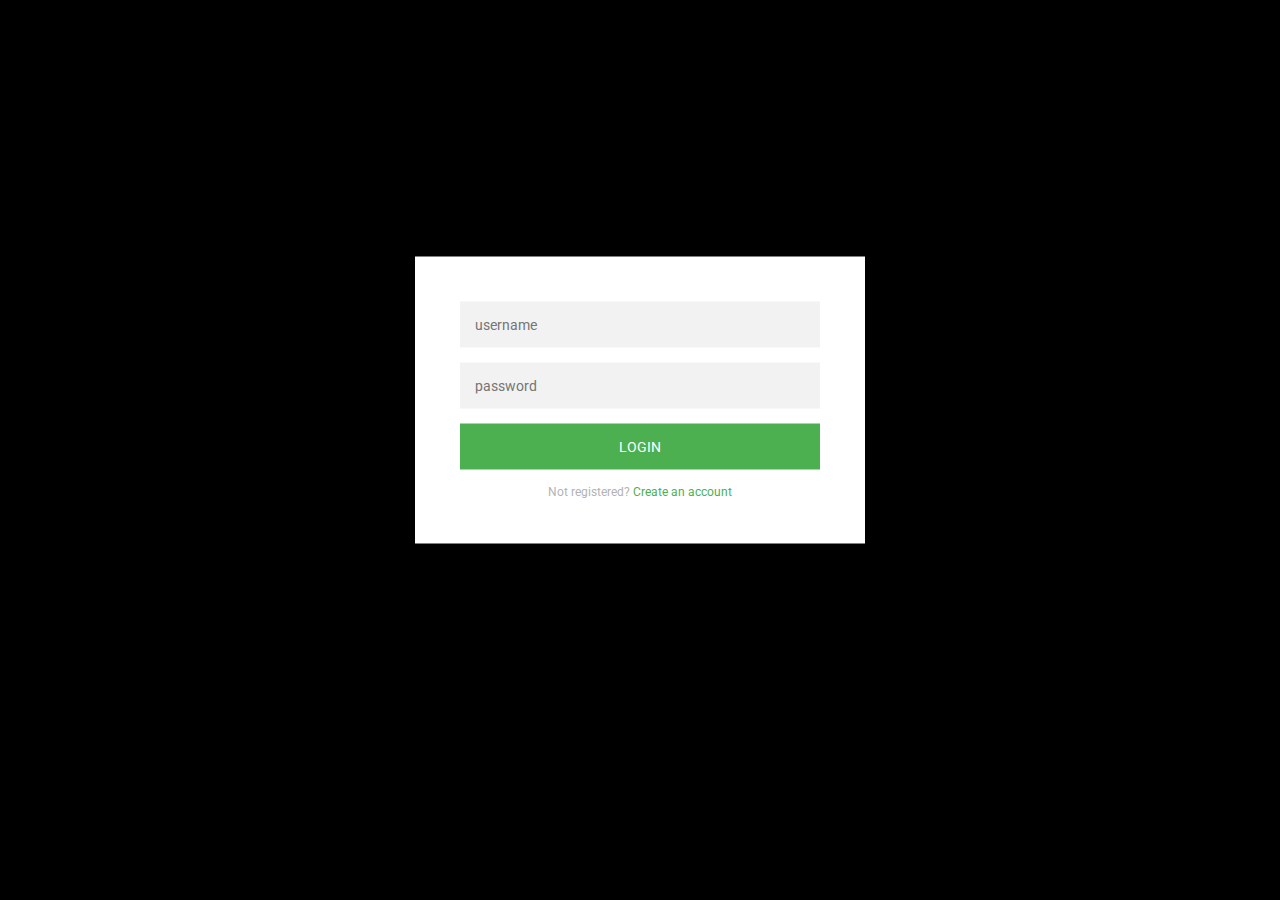
==== login-system/index.html @ 2bc075ff "update" ====
<!DOCTYPE html>
<html lang="en" >
<head>
	<meta charset="UTF-8">
	<title>Login</title>
	<link rel="stylesheet" href="style.css">
</head>
<body>

<div class="login-page">
	<div class="form">
		<form class="register-form">
			<input type="text" placeholder="Name - Surname"/>
			<input type="password" placeholder="Password"/>
			<input type="text" placeholder="Email address"/>
			<input type="text" placeholder="Organization Name"/>
			<input type="text" placeholder="Number Tax"/>
			<input type="text" placeholder="Tel Number"/>
			<input type="text" placeholder="Organization Location"/>
			<button>create</button>
			<p class="message">Already registered? <a href="#">Sign In</a></p>
		</form>
		<form class="login-form">
			<input type="text" placeholder="username"/>
			<input type="password" placeholder="password"/>
			<button>login</button>
			<p class="message">Not registered? <a href="#">Create an account</a></p>
		</form>
	</div>
</div>
	<script src='https://cdnjs.cloudflare.com/ajax/libs/jquery/2.1.3/jquery.min.js'></script>
	<script src="script.js"></script>
</body>
</html>
---- login-system/style.css ----
@import url(https://fonts.googleapis.com/css?family=Roboto:300);

body {
	display: flex;
	align-items: center;
	justify-content: center;
	height: 100vh;
	margin: 0;
}

.login-page {
	position: absolute;
	top: 50%;
	left: 50%;
	transform: translate(-50%, -50%);
}

.form {
	position: relative;
	z-index: 1;
	background: #FFFFFF;
	max-width: 360px;
	margin: 0 auto 100px;
	padding: 45px;
	text-align: center;
	box-shadow: 0 0 20px 0 rgba(0, 0, 0, 0.2), 0 5px 5px 0 rgba(0, 0, 0, 0.24);
}
.form input {
	font-family: "Roboto", sans-serif;
	outline: 0;
	background: #f2f2f2;
	width: 100%;
	border: 0;
	margin: 0 0 15px;
	padding: 15px;
	box-sizing: border-box;
	font-size: 14px;
}
.form button {
	font-family: "Roboto", sans-serif;
	text-transform: uppercase;
	outline: 0;
	background: #4CAF50;
	width: 100%;
	border: 0;
	padding: 15px;
	color: #FFFFFF;
	font-size: 14px;
	-webkit-transition: all 0.3 ease;
	transition: all 0.3 ease;
	cursor: pointer;
}
.form button:hover,.form button:active,.form button:focus {
	background: #43A047;
}
.form .message {
	margin: 15px 0 0;
	color: #b3b3b3;
	font-size: 12px;
}
.form .message a {
	color: #4CAF50;
	text-decoration: none;
}
.form .register-form {
	display: none;
}
.container {
	position: relative;
	z-index: 1;
	max-width: 300px;
	margin: 0 auto;
}
.container:before, .container:after {
	content: "";
	display: block;
	clear: both;
}
.container .info {
	margin: 50px auto;
	text-align: center;
}
.container .info h1 {
	margin: 0 0 15px;
	padding: 0;
	font-size: 36px;
	font-weight: 300;
	color: #1a1a1a;
}
.container .info span {
	color: #4d4d4d;
	font-size: 12px;
}
.container .info span a {
	color: #000000;
	text-decoration: none;
}
.container .info span .fa {
	color: #EF3B3A;
}
body {
	background: #000000; /* fallback for old browsers */
	background: -webkit-linear-gradient(right, #000000, #000000);
	background: -moz-linear-gradient(right, #000000, #000000);
	background: -o-linear-gradient(right, #000000, #000000);
	background: linear-gradient(to left, #000000, #000000);
	font-family: "Roboto", sans-serif;
	-webkit-font-smoothing: antialiased;
	-moz-osx-font-smoothing: grayscale;
}
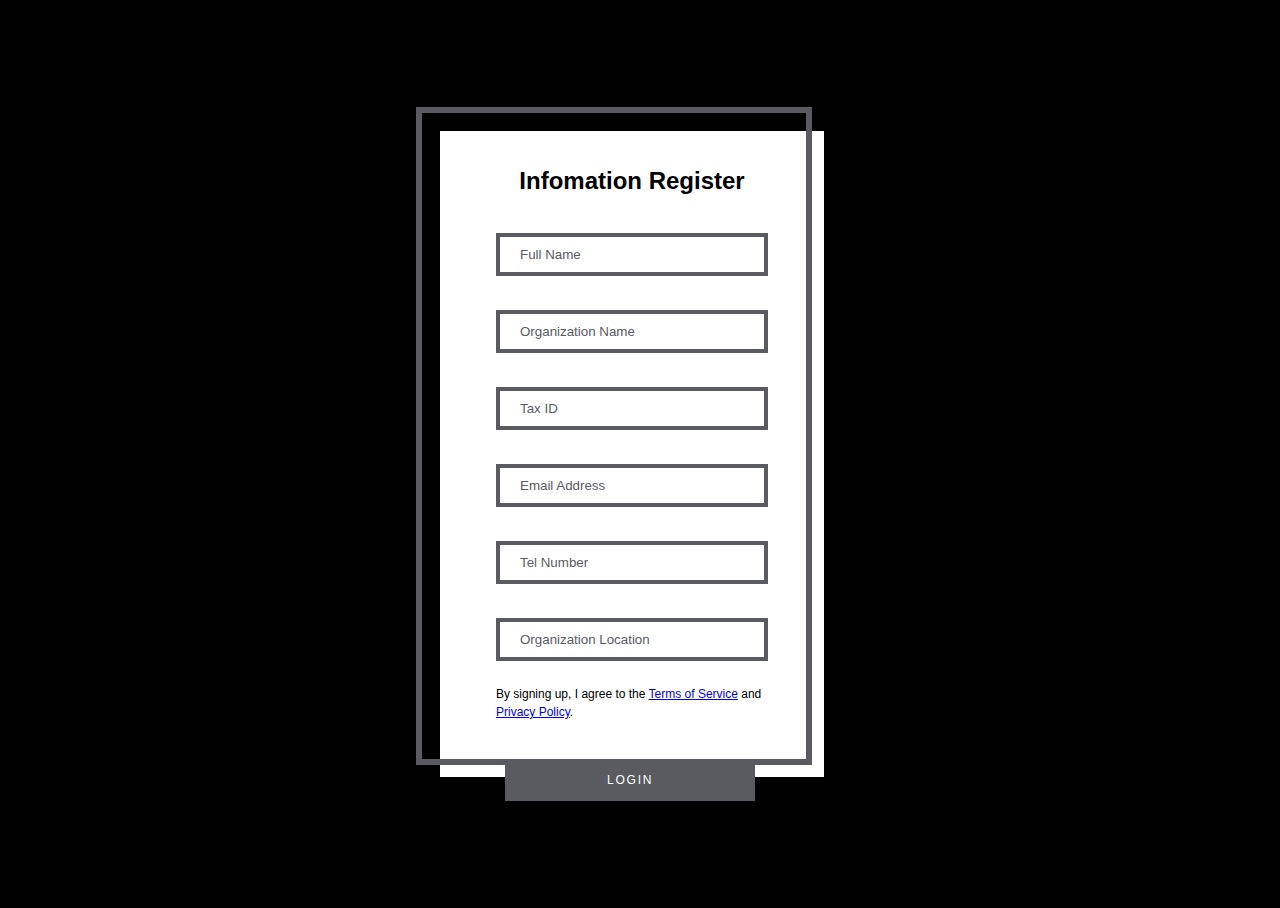
==== commit 5c230d81: "upload form my PC" ====
--- a/login-system/index.html
+++ b/login-system/index.html
@@ -1,34 +1,54 @@
-<!DOCTYPE html>
-<html lang="en" >
-<head>
-	<meta charset="UTF-8">
-	<title>Login</title>
-	<link rel="stylesheet" href="style.css">
-</head>
-<body>
-
-<div class="login-page">
-	<div class="form">
-		<form class="register-form">
-			<input type="text" placeholder="Name - Surname"/>
-			<input type="password" placeholder="Password"/>
-			<input type="text" placeholder="Email address"/>
-			<input type="text" placeholder="Organization Name"/>
-			<input type="text" placeholder="Number Tax"/>
-			<input type="text" placeholder="Tel Number"/>
-			<input type="text" placeholder="Organization Location"/>
-			<button>create</button>
-			<p class="message">Already registered? <a href="#">Sign In</a></p>
-		</form>
-		<form class="login-form">
-			<input type="text" placeholder="username"/>
-			<input type="password" placeholder="password"/>
-			<button>login</button>
-			<p class="message">Not registered? <a href="#">Create an account</a></p>
-		</form>
-	</div>
-</div>
-	<script src='https://cdnjs.cloudflare.com/ajax/libs/jquery/2.1.3/jquery.min.js'></script>
-	<script src="script.js"></script>
-</body>
-</html>
+<!DOCTYPE html>
+<html lang="en">
+
+<head>
+	<meta charset="UTF-8">
+	<title>Infomation Register</title>
+	<link rel="stylesheet" href="style.css">
+	<link rel="icon" href="../img/Tisarji.png" type="image/x-icon">
+</head>
+<body>
+	<div class="container">
+		<form autocomplete="off" id="form">
+			<h1 id="message">Infomation Register</h1>
+			<small id="smallMessage"></small>
+
+			<div class="field">
+				<input type="text" name="full-name" placeholder="Full Name" id="full-name" autocomplete="off" >
+				<label for="full-name">Full Name</label>
+			</div>
+			
+			<div class="field">
+				<input type="text" name="org-name" placeholder="Organization Name" id="org-name" autocomplete="organization-name">
+				<label for="org-name">Organization Name</label>
+			</div>
+			
+			<div class="field">
+				<input type="text" name="tax-id" placeholder="Tax ID" id="tax-id" autocomplete="new-password">
+				<label for="tax-id">Tax ID</label>
+			</div>
+			
+			<div class="field">
+				<input type="email" name="email" placeholder="Email Address" id="email" autocomplete="new-password">
+				<label for="email">Email Address</label>
+			</div>
+			
+			<div class="field">
+				<input type="tel" name="tel-number" placeholder="Tel Number" id="tel-number" autocomplete="tel">
+				<label for="tel-number">Tel Number</label>
+			</div>
+			
+			<div class="field">
+				<input type="text" name="org-location" placeholder="Organization Location" id="org-location" autocomplete="organization-location">
+				<label for="org-location">Organization Location</label>
+			</div>
+
+			<a href="..\home.html"><button id="submit">Login</button></a>
+			<p>By signing up, I agree to the <a href="#">Terms of Service</a> and <a href="#">Privacy Policy</a>.</p>
+		</form>
+	</div>
+	<script src='https://cdnjs.cloudflare.com/ajax/libs/jquery/2.1.3/jquery.min.js'></script>
+	<script src="script.js"></script>
+</body>
+
+</html>
--- a/login-system/style.css
+++ b/login-system/style.css
@@ -1,110 +1,162 @@
-@import url(https://fonts.googleapis.com/css?family=Roboto:300);
-
-body {
-	display: flex;
-	align-items: center;
-	justify-content: center;
-	height: 100vh;
-	margin: 0;
-}
-
-.login-page {
-	position: absolute;
-	top: 50%;
-	left: 50%;
-	transform: translate(-50%, -50%);
-}
-
-.form {
-	position: relative;
-	z-index: 1;
-	background: #FFFFFF;
-	max-width: 360px;
-	margin: 0 auto 100px;
-	padding: 45px;
-	text-align: center;
-	box-shadow: 0 0 20px 0 rgba(0, 0, 0, 0.2), 0 5px 5px 0 rgba(0, 0, 0, 0.24);
-}
-.form input {
-	font-family: "Roboto", sans-serif;
-	outline: 0;
-	background: #f2f2f2;
-	width: 100%;
-	border: 0;
-	margin: 0 0 15px;
-	padding: 15px;
-	box-sizing: border-box;
-	font-size: 14px;
-}
-.form button {
-	font-family: "Roboto", sans-serif;
-	text-transform: uppercase;
-	outline: 0;
-	background: #4CAF50;
-	width: 100%;
-	border: 0;
-	padding: 15px;
-	color: #FFFFFF;
-	font-size: 14px;
-	-webkit-transition: all 0.3 ease;
-	transition: all 0.3 ease;
-	cursor: pointer;
-}
-.form button:hover,.form button:active,.form button:focus {
-	background: #43A047;
-}
-.form .message {
-	margin: 15px 0 0;
-	color: #b3b3b3;
-	font-size: 12px;
-}
-.form .message a {
-	color: #4CAF50;
-	text-decoration: none;
-}
-.form .register-form {
-	display: none;
-}
-.container {
-	position: relative;
-	z-index: 1;
-	max-width: 300px;
-	margin: 0 auto;
-}
-.container:before, .container:after {
-	content: "";
-	display: block;
-	clear: both;
-}
-.container .info {
-	margin: 50px auto;
-	text-align: center;
-}
-.container .info h1 {
-	margin: 0 0 15px;
-	padding: 0;
-	font-size: 36px;
-	font-weight: 300;
-	color: #1a1a1a;
-}
-.container .info span {
-	color: #4d4d4d;
-	font-size: 12px;
-}
-.container .info span a {
-	color: #000000;
-	text-decoration: none;
-}
-.container .info span .fa {
-	color: #EF3B3A;
-}
-body {
-	background: #000000; /* fallback for old browsers */
-	background: -webkit-linear-gradient(right, #000000, #000000);
-	background: -moz-linear-gradient(right, #000000, #000000);
-	background: -o-linear-gradient(right, #000000, #000000);
-	background: linear-gradient(to left, #000000, #000000);
-	font-family: "Roboto", sans-serif;
-	-webkit-font-smoothing: antialiased;
-	-moz-osx-font-smoothing: grayscale;
-}
+:root {
+	--orange: #000000;
+}
+
+body,
+html {
+	height: 100%;
+}
+
+body {
+	font-family: "Lato", sans-serif;
+	background: var(--orange);
+	display: flex;
+	align-items: center;
+	flex-direction: column;
+	align-content: center;
+	justify-content: center;
+	color: rgb(0, 0, 0);
+}
+
+.container {
+	width: 400px;
+}
+
+form {
+	display: flex;
+	flex-direction: column;
+	background: transparent;
+	max-width: 320px;
+	padding: 2rem 2rem 2rem 2rem;
+	position: relative;
+}
+
+form::before,
+form::after {
+	position: absolute;
+	content: "";
+	width: 100%;
+	height: 100%;
+	transition: all 0.5s ease;
+}
+
+form::before {
+	z-index: -1;
+	background: transparent;
+	transform: translateX(-3.5rem) translateY(-3.75rem);
+	border: 6px solid #5a5b61;
+}
+
+form::after {
+	background: #ffffff;
+	z-index: -2;
+	transform: translateX(-2rem) translateY(-2.25rem);
+}
+
+form h1 {
+	text-align: center;
+	margin: 0 0 0.25rem 0;
+	padding: 0;
+	font-size: 1.5rem;
+}
+
+form small {
+	display: block;
+	margin: 0 auto 1rem;
+	padding: 0;
+	font-size: 14px;
+}
+
+form:focus-within {
+	background: #fefeff;
+}
+
+form:focus-within::before {
+	width: 0%;
+	height: 0%;
+	transform: translatex(0px) translatey(0px);
+}
+
+form .field {
+	display: flex;
+	flex-flow: column-reverse;
+	margin-bottom: 1em;
+}
+
+form label,
+form input {
+	transition: all 0.3s ease;
+	touch-action: manipulation;
+}
+
+form label {
+	opacity: 0;
+}
+
+form input {
+	padding: 10px 20px;
+	border: 4px solid #5a5b61;
+	margin: 0 1.5rem;
+	background-color: transparent !important;
+	-webkit-appearance: none;
+	color: #5a5b61;
+}
+
+form input:-webkit-autofill {
+	background-color: transparent !important;
+	-webkit-box-shadow: 0 0 0px 1000px #5a5b61 inset;
+	-webkit-text-fill-color: #000000 !important;
+}
+
+form input::placeholder {
+	color: #5a5b61;
+}
+
+form input:focus {
+	color: #000000;
+	font-weight: bold;
+	outline: 0;
+	border: 6px solid #000000;
+}
+
+form input::-webkit-input-placeholder {
+	opacity: 1;
+	transition: inherit;
+}
+
+form input:focus::-webkit-input-placeholder {
+	opacity: 0;
+}
+
+form button {
+	border: none;
+	padding: 0.85rem 1rem;
+	margin-top: 2rem;
+	background-color: #5a5b61;
+	color: rgb(255, 255, 255);
+	font-size: 0.75rem;
+	text-transform: uppercase;
+	width: 65%;
+	position: absolute;
+	bottom: -20px;
+	right: 18%;
+	letter-spacing: 0.15em;
+	transition: all 0.3s ease;
+}
+
+form button:hover {
+	border: 6px solid #3b3c3f;
+}
+
+form p {
+	font-size: 0.75rem;
+	line-height: 1.125rem;
+	margin: 0.5rem 1.5rem 1.75rem 1.5rem;
+}
+
+form p.success-message {
+	font-size: 1.25rem;
+	text-align: center;
+	line-height: 2rem;
+	margin: 1.5rem auto 5rem auto;
+}
